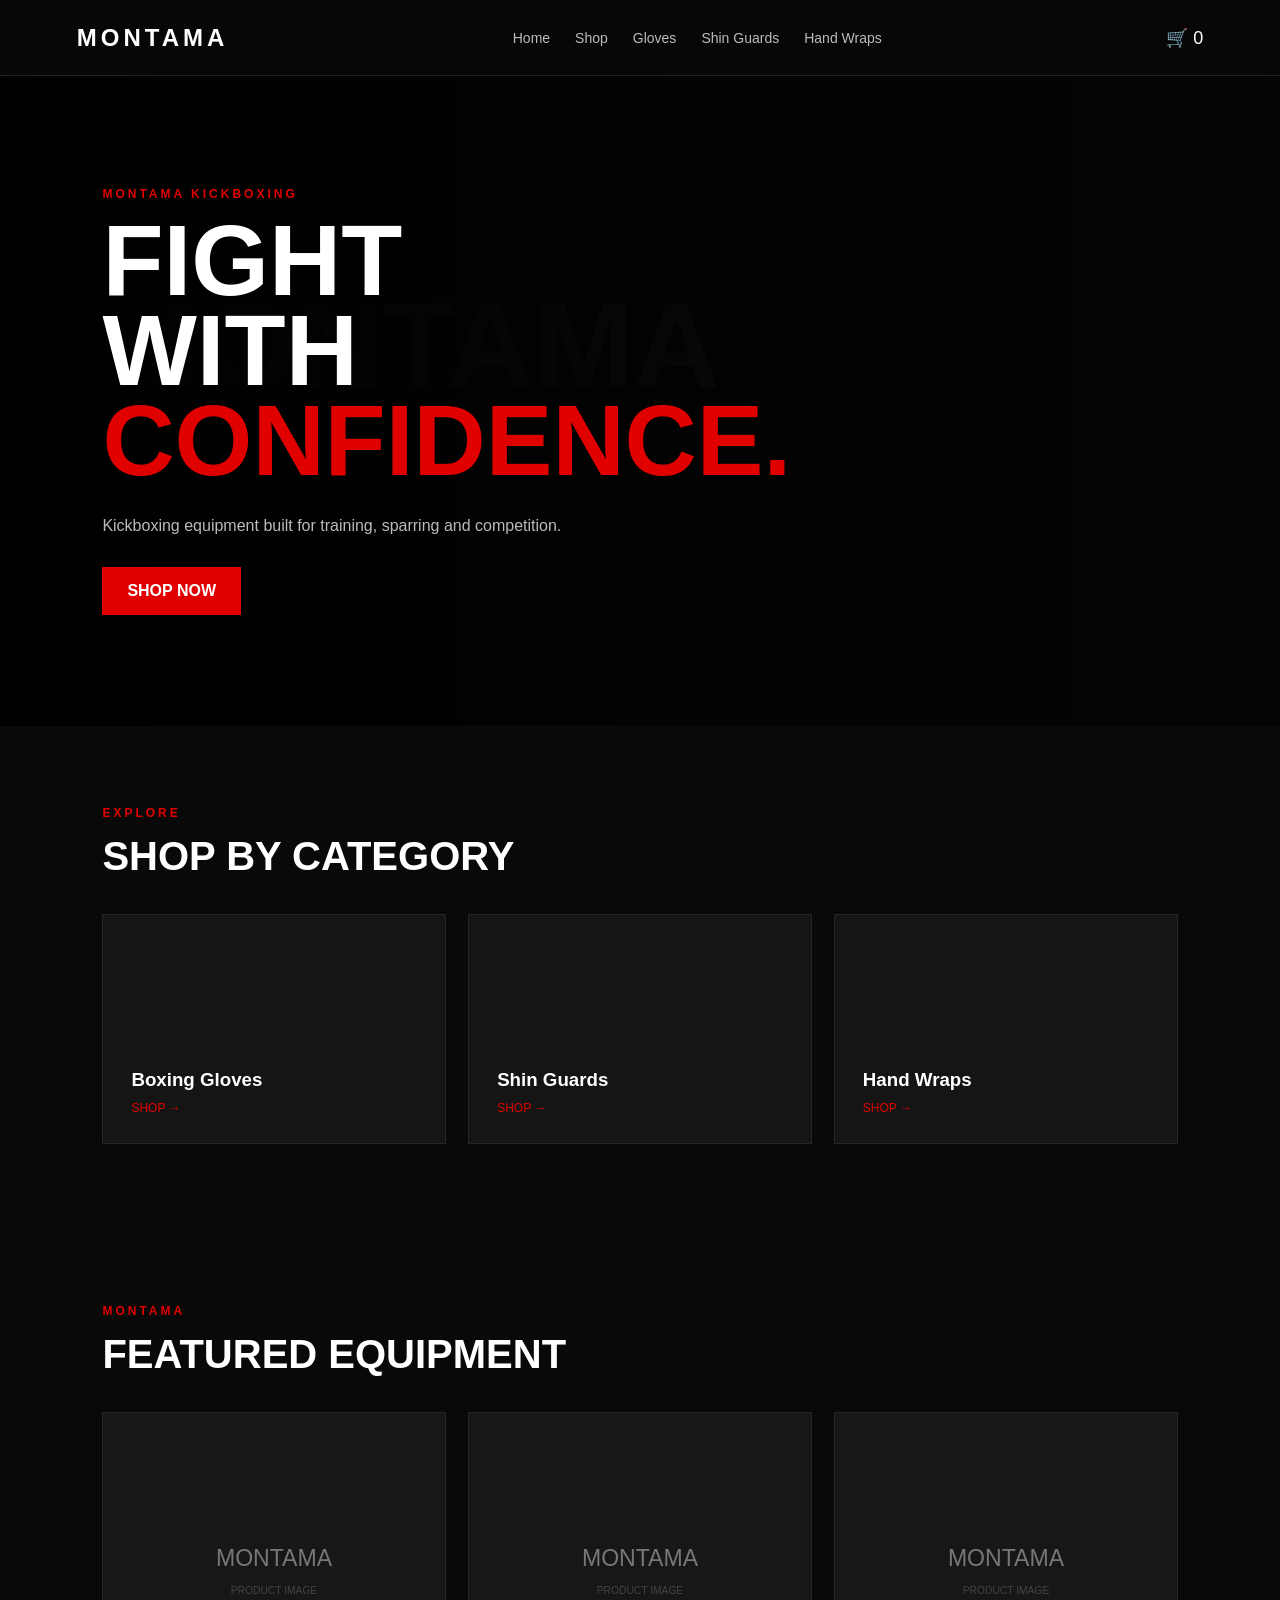
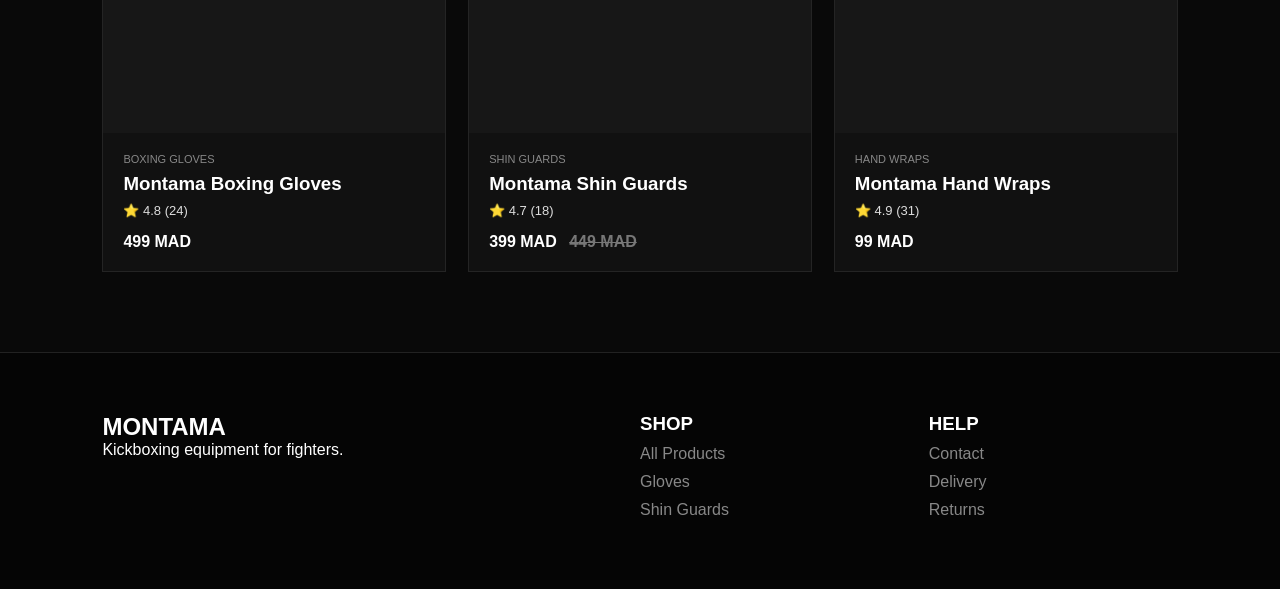
==== montama-shop/index.html @ 6425bae7 "Add files via upload" ====
<!DOCTYPE html>
<html lang="en">
<head>
<meta charset="UTF-8">
<meta name="viewport" content="width=device-width, initial-scale=1.0">
<title>Montama Shop | Kickboxing Equipment</title>
<link rel="stylesheet" href="css/style.css">
</head>
<body>
<header class="navbar">
  <a href="index.html" class="logo">MONTAMA</a>
  <nav>
    <a href="index.html">Home</a>
    <a href="shop.html">Shop</a>
    <a href="shop.html?category=Boxing%20Gloves">Gloves</a>
    <a href="shop.html?category=Shin%20Guards">Shin Guards</a>
    <a href="shop.html?category=Hand%20Wraps">Hand Wraps</a>
  </nav>
  <div class="nav-actions">
    <a href="cart.html">🛒 <span id="cartCount">0</span></a>
  </div>
</header>

<main>
<section class="hero">
  <div class="hero-content">
    <p class="eyebrow">MONTAMA KICKBOXING</p>
    <h1>FIGHT<br>WITH <span>CONFIDENCE.</span></h1>
    <p>Kickboxing equipment built for training, sparring and competition.</p>
    <a href="shop.html" class="button">SHOP NOW</a>
  </div>
</section>

<section class="section">
  <div class="section-title">
    <p class="eyebrow">EXPLORE</p>
    <h2>SHOP BY CATEGORY</h2>
  </div>
  <div class="category-grid">
    <a class="category-card" href="shop.html?category=Boxing%20Gloves"><h3>Boxing Gloves</h3><span>SHOP →</span></a>
    <a class="category-card" href="shop.html?category=Shin%20Guards"><h3>Shin Guards</h3><span>SHOP →</span></a>
    <a class="category-card" href="shop.html?category=Hand%20Wraps"><h3>Hand Wraps</h3><span>SHOP →</span></a>
  </div>
</section>

<section class="section">
  <div class="section-title">
    <p class="eyebrow">MONTAMA</p>
    <h2>FEATURED EQUIPMENT</h2>
  </div>
  <div id="featuredProducts" class="product-grid"></div>
</section>
</main>

<footer>
  <div><h2>MONTAMA</h2><p>Kickboxing equipment for fighters.</p></div>
  <div><h3>SHOP</h3><a href="shop.html">All Products</a><a href="shop.html?category=Boxing%20Gloves">Gloves</a><a href="shop.html?category=Shin%20Guards">Shin Guards</a></div>
  <div><h3>HELP</h3><a href="#">Contact</a><a href="#">Delivery</a><a href="#">Returns</a></div>
</footer>

<script src="js/products.js"></script>
<script src="js/cart.js"></script>
<script src="js/app.js"></script>
</body>
</html>
---- montama-shop/css/style.css ----
*{box-sizing:border-box;margin:0;padding:0}body{font-family:Arial,sans-serif;background:#090909;color:#fff}a{color:inherit;text-decoration:none}.navbar{height:76px;padding:0 6%;display:flex;align-items:center;justify-content:space-between;background:#070707;border-bottom:1px solid #222;position:sticky;top:0;z-index:5}.logo{font-weight:900;letter-spacing:4px;font-size:24px}.navbar nav{display:flex;gap:25px}.navbar nav a{color:#bbb;font-size:14px}.navbar nav a:hover{color:#fff}.nav-actions{font-size:18px}.section{padding:80px 8%}.hero{min-height:650px;display:flex;align-items:center;padding:80px 8%;background:linear-gradient(90deg,#000,rgba(0,0,0,.65)),url("../assets/images/hero-placeholder.svg") center/cover}.hero-content{max-width:680px}.eyebrow{color:#e00000;letter-spacing:3px;font-size:12px;font-weight:bold;margin-bottom:14px}.hero h1{font-size:clamp(52px,8vw,100px);line-height:.9;font-weight:900}.hero h1 span{color:#e00000}.hero-content>p:not(.eyebrow){color:#bbb;line-height:1.6;margin:28px 0}.button{display:inline-block;background:#e00000;color:#fff;border:0;padding:15px 25px;font-weight:800;cursor:pointer}.button:hover{background:#bd0000}.section-title{margin-bottom:35px}.section-title h1,.section-title h2{font-size:40px}.category-grid,.product-grid{display:grid;grid-template-columns:repeat(3,1fr);gap:22px}.category-card{min-height:230px;background:#151515;border:1px solid #252525;padding:28px;display:flex;flex-direction:column;justify-content:flex-end}.category-card span{color:#e00000;margin-top:10px;font-size:12px}.product-card{background:#111;border:1px solid #242424;display:block}.product-image{height:320px;background:#171717;overflow:hidden}.product-image.large{height:550px}.product-image img{width:100%;height:100%;object-fit:cover}.product-info{padding:20px}.product-category{font-size:11px;color:#888;text-transform:uppercase}.product-info h3{margin:8px 0}.product-rating{font-size:13px;color:#ddd}.product-price{margin-top:15px;font-weight:bold}.old-price{text-decoration:line-through;color:#777;margin-left:8px}.shop-controls{display:flex;gap:15px;margin-bottom:30px}.shop-controls input,.shop-controls select,.checkout-form input,.checkout-form select,.product-detail select,.product-detail input{background:#151515;color:#fff;border:1px solid #333;padding:13px;width:100%}.shop-controls input{max-width:500px}.shop-controls select{max-width:220px}.product-detail{display:grid;grid-template-columns:1fr 1fr;gap:50px}.product-detail h1{font-size:48px;margin:10px 0 20px}.product-detail h2{margin:25px 0}.description{color:#aaa;line-height:1.7;margin-bottom:25px}.product-detail label{display:block;margin:15px 0;color:#aaa}.product-detail .button{margin-top:15px}.cart-item{display:flex;justify-content:space-between;align-items:center;padding:25px 0;border-bottom:1px solid #222}.cart-item button{background:#222;color:#fff;border:0;padding:10px;cursor:pointer}.cart-summary{margin-top:30px;display:flex;gap:25px;align-items:center}.checkout-form{max-width:600px;display:grid;gap:15px}.success{margin-top:25px;padding:20px;background:#123d20;border:1px solid #246c37}footer{padding:60px 8%;background:#050505;border-top:1px solid #222;display:grid;grid-template-columns:2fr 1fr 1fr;gap:40px}footer a{display:block;color:#888;margin:10px 0}@media(max-width:800px){.navbar nav{display:none}.category-grid,.product-grid,.product-detail,footer{grid-template-columns:1fr}.hero{min-height:560px}.product-image.large{height:350px}.shop-controls{flex-direction:column}.shop-controls input,.shop-controls select{max-width:none}}
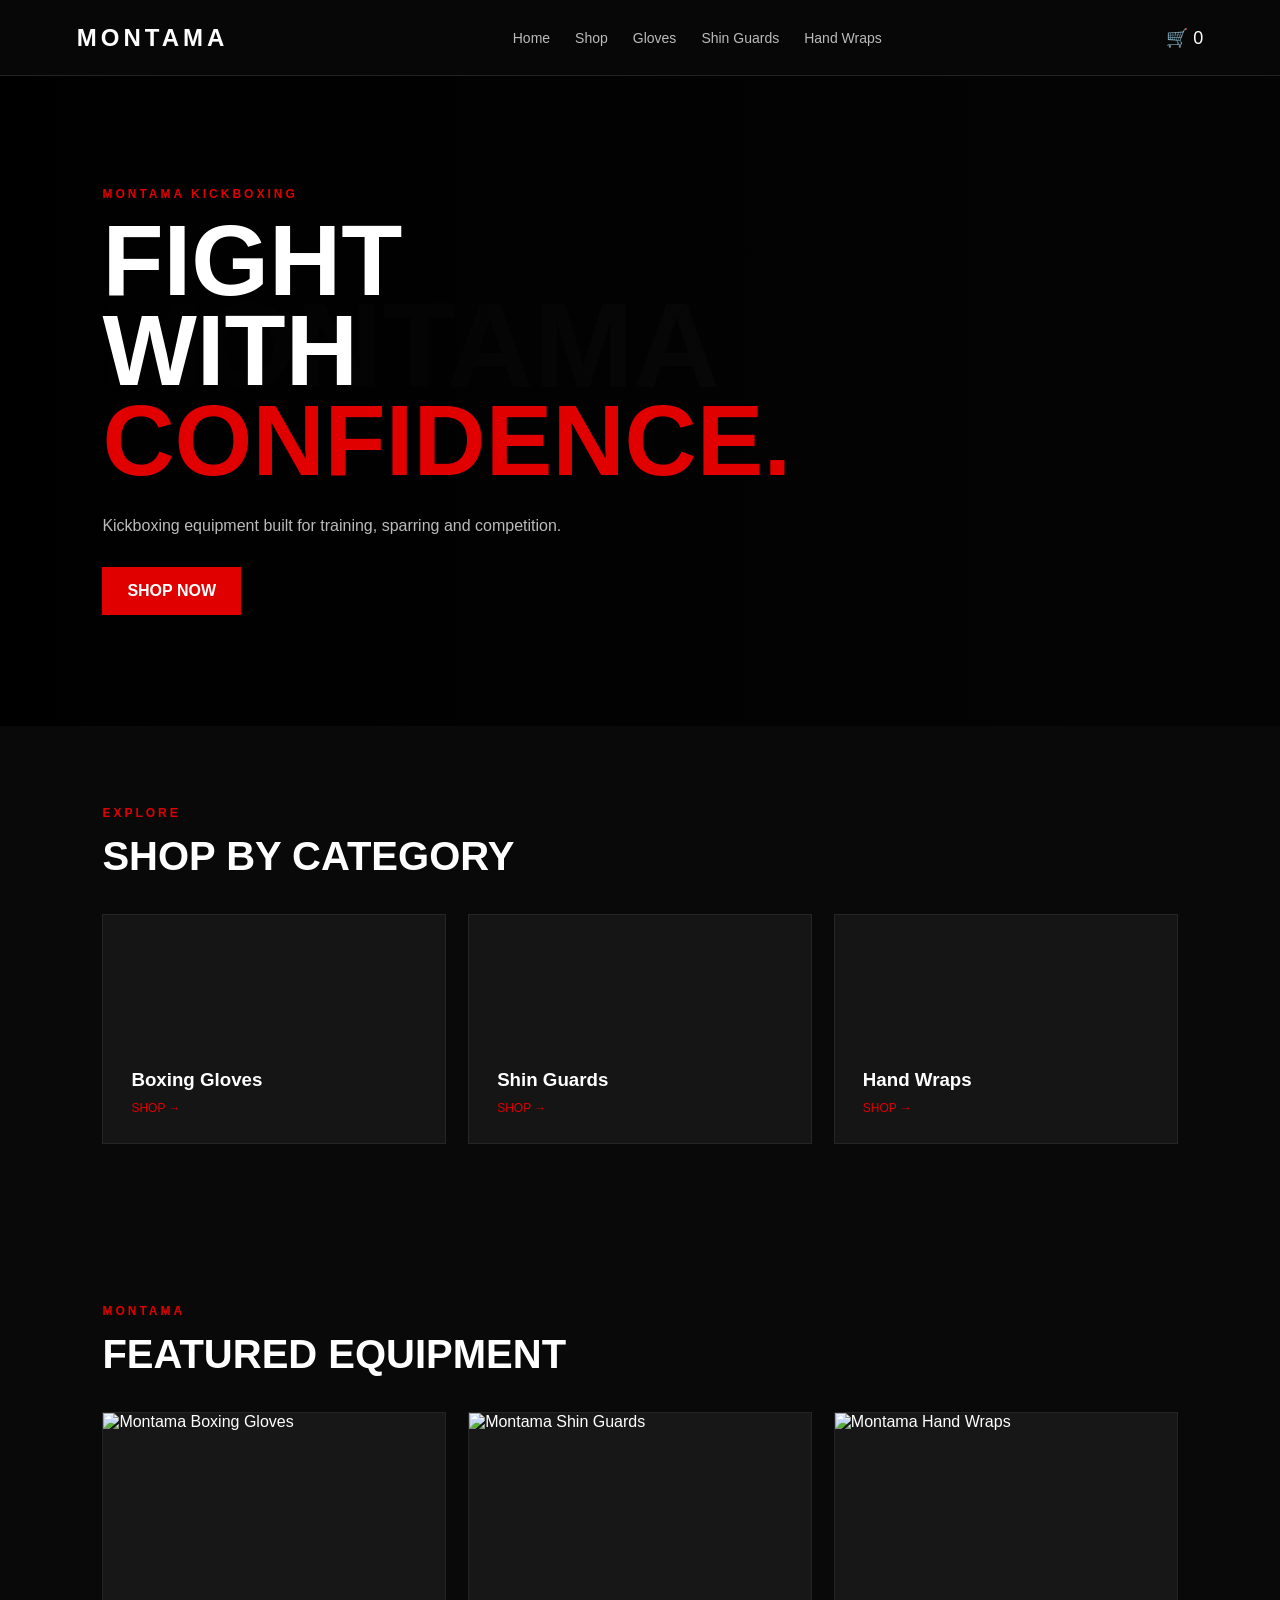
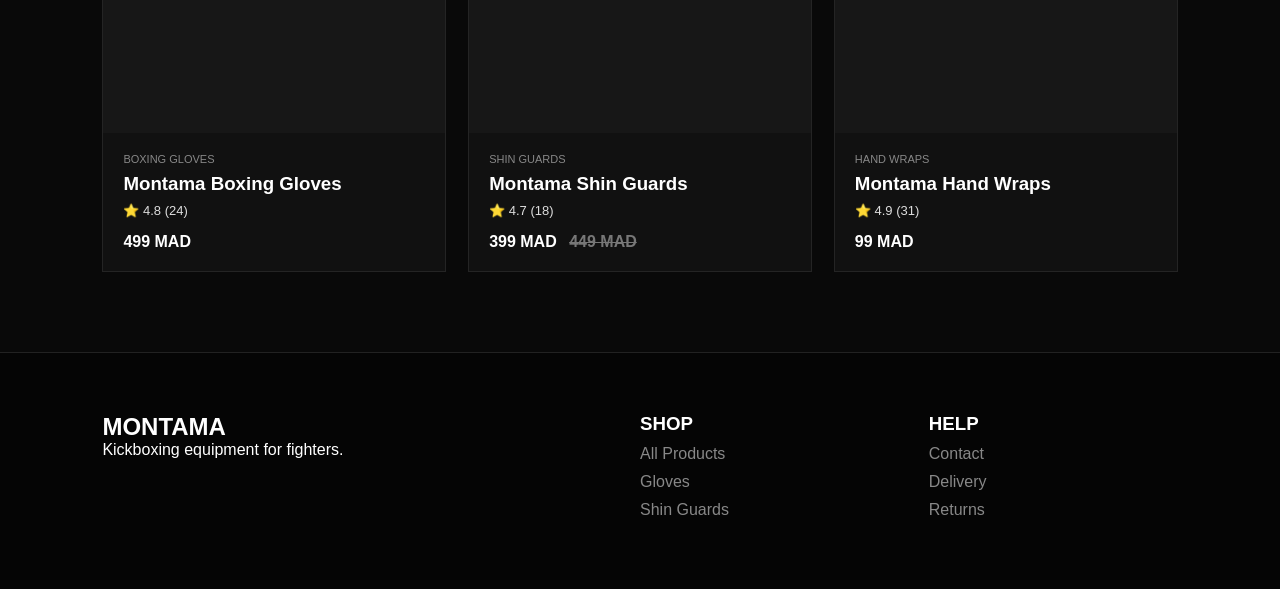
==== commit 5dc523de: "Update index.html" ====
--- a/montama-shop/index.html
+++ b/montama-shop/index.html
@@ -1,65 +1,186 @@
 <!DOCTYPE html>
 <html lang="en">
 <head>
-<meta charset="UTF-8">
-<meta name="viewport" content="width=device-width, initial-scale=1.0">
-<title>Montama Shop | Kickboxing Equipment</title>
-<link rel="stylesheet" href="css/style.css">
+    <meta charset="UTF-8">
+    <meta name="viewport" content="width=device-width, initial-scale=1.0">
+
+    <title>Montama Shop | Kickboxing Equipment</title>
+
+    <link rel="stylesheet" href="css/style.css">
 </head>
+
 <body>
+
 <header class="navbar">
-  <a href="index.html" class="logo">MONTAMA</a>
-  <nav>
-    <a href="index.html">Home</a>
-    <a href="shop.html">Shop</a>
-    <a href="shop.html?category=Boxing%20Gloves">Gloves</a>
-    <a href="shop.html?category=Shin%20Guards">Shin Guards</a>
-    <a href="shop.html?category=Hand%20Wraps">Hand Wraps</a>
-  </nav>
-  <div class="nav-actions">
-    <a href="cart.html">🛒 <span id="cartCount">0</span></a>
-  </div>
+
+    <a href="index.html" class="logo">
+        MONTAMA
+    </a>
+
+    <nav>
+        <a href="index.html">Home</a>
+        <a href="shop.html">Shop</a>
+        <a href="shop.html?category=Boxing%20Gloves">Gloves</a>
+        <a href="shop.html?category=Shin%20Guards">Shin Guards</a>
+        <a href="shop.html?category=Hand%20Wraps">Hand Wraps</a>
+    </nav>
+
+    <div class="nav-actions">
+        <a href="cart.html">
+            🛒 <span id="cartCount">0</span>
+        </a>
+    </div>
+
 </header>
 
+
 <main>
+
 <section class="hero">
-  <div class="hero-content">
-    <p class="eyebrow">MONTAMA KICKBOXING</p>
-    <h1>FIGHT<br>WITH <span>CONFIDENCE.</span></h1>
-    <p>Kickboxing equipment built for training, sparring and competition.</p>
-    <a href="shop.html" class="button">SHOP NOW</a>
-  </div>
+
+    <div class="hero-content">
+
+        <p class="eyebrow">
+            MONTAMA KICKBOXING
+        </p>
+
+        <h1>
+            FIGHT<br>
+            WITH <span>CONFIDENCE.</span>
+        </h1>
+
+        <p>
+            Kickboxing equipment built for training,
+            sparring and competition.
+        </p>
+
+        <a href="shop.html" class="button">
+            SHOP NOW
+        </a>
+
+    </div>
+
 </section>
 
+
 <section class="section">
-  <div class="section-title">
-    <p class="eyebrow">EXPLORE</p>
-    <h2>SHOP BY CATEGORY</h2>
-  </div>
-  <div class="category-grid">
-    <a class="category-card" href="shop.html?category=Boxing%20Gloves"><h3>Boxing Gloves</h3><span>SHOP →</span></a>
-    <a class="category-card" href="shop.html?category=Shin%20Guards"><h3>Shin Guards</h3><span>SHOP →</span></a>
-    <a class="category-card" href="shop.html?category=Hand%20Wraps"><h3>Hand Wraps</h3><span>SHOP →</span></a>
-  </div>
+
+    <div class="section-title">
+        <p class="eyebrow">EXPLORE</p>
+        <h2>SHOP BY CATEGORY</h2>
+    </div>
+
+    <div class="category-grid">
+
+        <a class="category-card"
+           href="shop.html?category=Boxing%20Gloves">
+
+            <h3>Boxing Gloves</h3>
+            <span>SHOP →</span>
+
+        </a>
+
+
+        <a class="category-card"
+           href="shop.html?category=Shin%20Guards">
+
+            <h3>Shin Guards</h3>
+            <span>SHOP →</span>
+
+        </a>
+
+
+        <a class="category-card"
+           href="shop.html?category=Hand%20Wraps">
+
+            <h3>Hand Wraps</h3>
+            <span>SHOP →</span>
+
+        </a>
+
+    </div>
+
 </section>
 
+
 <section class="section">
-  <div class="section-title">
-    <p class="eyebrow">MONTAMA</p>
-    <h2>FEATURED EQUIPMENT</h2>
-  </div>
-  <div id="featuredProducts" class="product-grid"></div>
+
+    <div class="section-title">
+
+        <p class="eyebrow">
+            MONTAMA
+        </p>
+
+        <h2>
+            FEATURED EQUIPMENT
+        </h2>
+
+    </div>
+
+    <div
+        id="featuredProducts"
+        class="product-grid">
+    </div>
+
 </section>
+
 </main>
 
+
 <footer>
-  <div><h2>MONTAMA</h2><p>Kickboxing equipment for fighters.</p></div>
-  <div><h3>SHOP</h3><a href="shop.html">All Products</a><a href="shop.html?category=Boxing%20Gloves">Gloves</a><a href="shop.html?category=Shin%20Guards">Shin Guards</a></div>
-  <div><h3>HELP</h3><a href="#">Contact</a><a href="#">Delivery</a><a href="#">Returns</a></div>
+
+    <div>
+        <h2>MONTAMA</h2>
+
+        <p>
+            Kickboxing equipment for fighters.
+        </p>
+    </div>
+
+
+    <div>
+
+        <h3>SHOP</h3>
+
+        <a href="shop.html">
+            All Products
+        </a>
+
+        <a href="shop.html?category=Boxing%20Gloves">
+            Gloves
+        </a>
+
+        <a href="shop.html?category=Shin%20Guards">
+            Shin Guards
+        </a>
+
+    </div>
+
+
+    <div>
+
+        <h3>HELP</h3>
+
+        <a href="#">
+            Contact
+        </a>
+
+        <a href="#">
+            Delivery
+        </a>
+
+        <a href="#">
+            Returns
+        </a>
+
+    </div>
+
 </footer>
+
 
 <script src="js/products.js"></script>
 <script src="js/cart.js"></script>
 <script src="js/app.js"></script>
+
 </body>
 </html>
